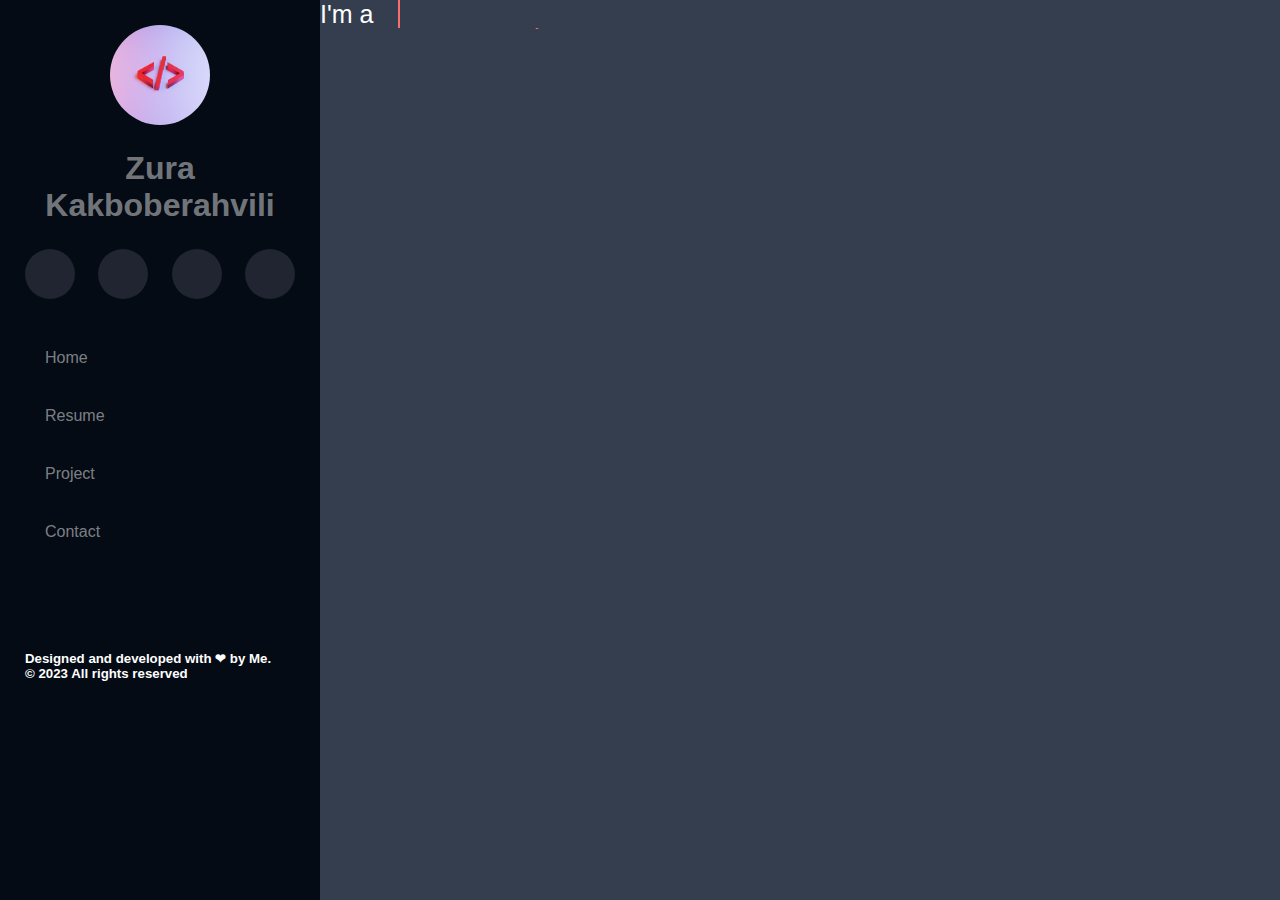
==== index.html @ ddbe8ca7 "Add files via upload" ====
<!DOCTYPE html>
<html lang="en">
  <head>
    <meta charset="UTF-8" />
    <meta http-equiv="X-UA-Compatible" content="IE=edge" />
    <meta name="viewport" content="width=device-width, initial-scale=1.0" />
    <link rel="stylesheet" href="style.css" />
    <link
      rel="stylesheet"
      href="https://cdnjs.cloudflare.com/ajax/libs/font-awesome/6.4.2/css/all.min.css"
      integrity="sha512-z3gLpd7yknf1YoNbCzqRKc4qyor8gaKU1qmn+CShxbuBusANI9QpRohGBreCFkKxLhei6S9CQXFEbbKuqLg0DA=="
      crossorigin="anonymous"
      referrerpolicy="no-referrer"
    />
    <title>Zura's Portfolio</title>
  </head>
  <body>
    <div class="container">
      <div class="leftSide">
        <div class="info">
          <img src="imgs/Screenshot 2023-07-01 at 11.29.58.jpeg" alt="" />
          <a class="title" href="">
            <h1>Zura Kakboberahvili</h1>
          </a>
          <div class="social">
            <a href="https://github.com/kripersa"
              ><i class="fa-brands fa-github"></i
            ></a>
            <a
              href="https://www.linkedin.com/in/zura-kakhoberashvili-475046276/"
              ><i class="fa-brands fa-linkedin"></i
            ></a>
            <a href=""><i class="fa-brands fa-discord"></i></a>
            <a href=""><i class="fa-brands fa-facebook"></i></a>
          </div>
        </div>
        <div class="navigation">
          <ul>
            <li class="home">
              <i class="fa-solid fa-house"></i><span>Home</span>
            </li>
            <li><i class="fa-solid fa-file"></i><span>Resume</span></li>
            <li><i class="fa-solid fa-list-check"></i><span>Project</span></li>
            <li><i class="fa-solid fa-envelope"></i><span>Contact</span></li>
          </ul>
        </div>
        <div class="footer">
          <h5>
            Designed and developed with ❤ by Me. <br />
            © 2023 All rights reserved
          </h5>
        </div>
      </div>
      <div class="rightSide">
        <div class="wrapper">
          <div class="staticText">I'm a</div>
          <ul class="dinamicText">
            <li><span>Web Developer</span></li>
            <li><span>Game Developer</span></li>
          </ul>
        </div>
      </div>
    </div>

    <script src="main.js"></script>
  </body>
</html>
---- style.css ----
* {
  padding: 0;
  margin: 0;
  box-sizing: border-box;
  font-family: "Open Sans", sans-serif;
}
.container {
  width: 100%;
  height: 100vh;
  display: flex;
}
.leftSide {
  background-color: rgb(4, 11, 20);
  height: 100vh;
  width: 25%;
  padding: 25px;
}

.rightSide {
  /* background-image: url(imgs/Screenshot\ 2023-07-01\ at\ 11.29.58.jpeg);
  background-position: center;
  background-size: cover; */
  background: #343e4f;
  display: flex;
  

  height: 100vh;
  width: 75%;
}

.info {
  display: flex;
  flex-direction: column;
  text-align: center;
  align-items: center;
  gap: 25px;
}
img {
  width: 100px;
  height: 100px;
  border-radius: 50px;
}
.title {
  text-decoration: none;
}
h1 {
  color: rgba(255, 255, 255, 0.46);
}
.social {
  width: 100%;
  display: flex;
  justify-content: space-between;
}
.social a {
  display: flex;
  width: 50px;
  height: 50px;
  align-items: center;
  justify-content: center;
  text-decoration: none;
  color: white;
  background-color: rgb(33, 36, 49);
  border-radius: 50%;
  padding: 3px;
}
.fa-brands {
  font-size: 30px;
}

.navigation {
  padding: 10px;
  margin-top: 40px;
}

.navigation ul {
  display: flex;
  gap: 40px;
  flex-direction: column;
}

.home i {
  color: rgb(20, 157, 221);
}
li {
  color: rgba(255, 255, 255, 0.495);
  list-style: none;
}

li span {
  margin-left: 10px;
}

.footer {
  color: white;
  margin-top: 100px;
  margin-left: auto;
}
.wrapper {
  display: inline-flex;
}
.wrapper .staticText {
  font-size: 25px;
  color: #fff;
}

.wrapper .dinamicText {
  margin-left: 15px;
  line-height: 30px;
    overflow: hidden;
  height: 30px;
}

.dinamicText li {
  color: #fc6d6d;
  list-style: none;
  font-size: 25px;
  position: relative;
  animation: slide 10s steps(2) infinite;
  top: 0;
}

@keyframes slide {

  100% {
    top: -60px
  }
} 
  


.dinamicText li span {
  position: relative;
}
.dinamicText li span::after {
  content: "";
  position: absolute;
  height: 100%;
  width: 100%;
  border-left: 2px solid #fc6d6d;
  left: 0;
  background: #343e4f;
  animation: typing 2.2s steps(14) infinite;
}

@keyframes typing {
  100% {
    left: 100%;
    margin: 0 -15px 0 15px;
  }
}
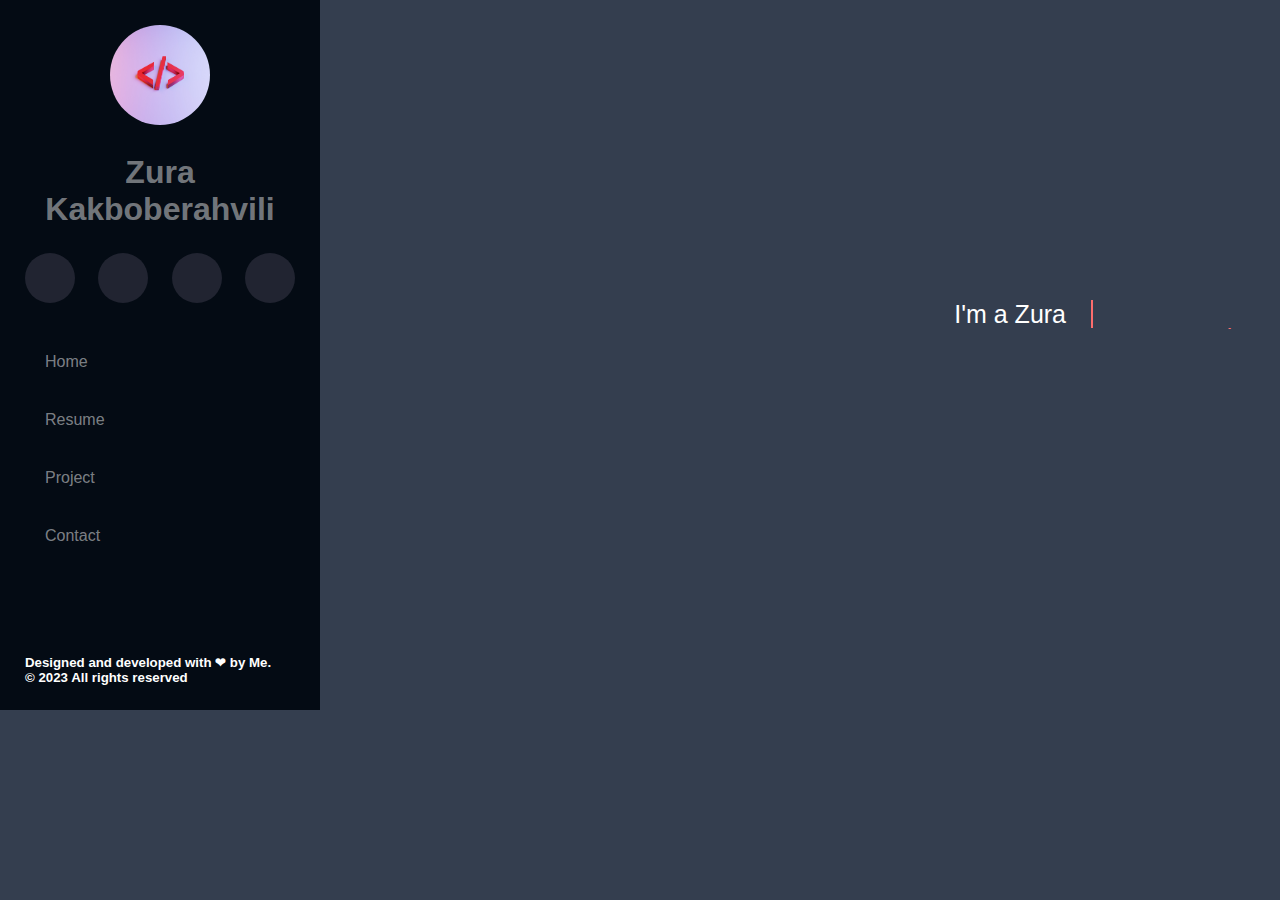
==== commit eb88808f: "added resume" ====
--- a/index.html
+++ b/index.html
@@ -18,16 +18,19 @@
     <div class="container">
       <div class="leftSide">
         <div class="info">
-          <img src="imgs/Screenshot 2023-07-01 at 11.29.58.jpeg" alt="" />
-          <a class="title" href="">
+          <a href="index.html">
+            <img src="imgs/logo.jpeg" alt="" />
+          </a>
+          <a class="title" href="index.html">
             <h1>Zura Kakboberahvili</h1>
           </a>
           <div class="social">
-            <a href="https://github.com/kripersa"
+            <a href="https://github.com/kripersa" target="_blank"
               ><i class="fa-brands fa-github"></i
             ></a>
             <a
               href="https://www.linkedin.com/in/zura-kakhoberashvili-475046276/"
+              target="_blank"
               ><i class="fa-brands fa-linkedin"></i
             ></a>
             <a href=""><i class="fa-brands fa-discord"></i></a>
@@ -36,12 +39,25 @@
         </div>
         <div class="navigation">
           <ul>
-            <li class="home">
-              <i class="fa-solid fa-house"></i><span>Home</span>
-            </li>
-            <li><i class="fa-solid fa-file"></i><span>Resume</span></li>
-            <li><i class="fa-solid fa-list-check"></i><span>Project</span></li>
-            <li><i class="fa-solid fa-envelope"></i><span>Contact</span></li>
+            <a href="index.html">
+              <li class="home">
+                <i class="fa-solid fa-house"></i><span>Home</span>
+              </li>
+            </a>
+            <a
+              href="https://drive.google.com/file/d/10EZX-AkLXNAQ6wEQm6TkpVa63smVOgU-/view?usp=sharing"
+              target="_blank"
+            >
+              <li><i class="fa-solid fa-file"></i><span>Resume</span></li>
+            </a>
+            <a href="projects.html">
+              <li class="project">
+                <i class="fa-solid fa-list-check"></i><span>Project</span>
+              </li>
+            </a>
+            <a href="">
+              <li><i class="fa-solid fa-envelope"></i><span>Contact</span></li>
+            </a>
           </ul>
         </div>
         <div class="footer">
@@ -53,7 +69,7 @@
       </div>
       <div class="rightSide">
         <div class="wrapper">
-          <div class="staticText">I'm a</div>
+          <div class="staticText">I'm a Zura</div>
           <ul class="dinamicText">
             <li><span>Web Developer</span></li>
             <li><span>Game Developer</span></li>
--- a/style.css
+++ b/style.css
@@ -4,27 +4,26 @@
   box-sizing: border-box;
   font-family: "Open Sans", sans-serif;
 }
+
+body {
+  background-color: #343e4f;
+  height: 100vh;
+}
 .container {
   width: 100%;
-  height: 100vh;
   display: flex;
 }
 .leftSide {
   background-color: rgb(4, 11, 20);
-  height: 100vh;
   width: 25%;
   padding: 25px;
+  position: fixed;
 }
 
 .rightSide {
-  /* background-image: url(imgs/Screenshot\ 2023-07-01\ at\ 11.29.58.jpeg);
-  background-position: center;
-  background-size: cover; */
+  margin-left: 25%;
   background: #343e4f;
   display: flex;
-  
-
-  height: 100vh;
   width: 75%;
 }
 
@@ -35,7 +34,7 @@
   align-items: center;
   gap: 25px;
 }
-img {
+.leftSide img {
   width: 100px;
   height: 100px;
   border-radius: 50px;
@@ -62,6 +61,11 @@
   background-color: rgb(33, 36, 49);
   border-radius: 50%;
   padding: 3px;
+  transition: 1s;
+}
+
+.social a:hover {
+  background-color: rgb(85, 85, 236);
 }
 .fa-brands {
   font-size: 30px;
@@ -77,7 +81,9 @@
   gap: 40px;
   flex-direction: column;
 }
-
+.navigation a {
+  text-decoration: none;
+}
 .home i {
   color: rgb(20, 157, 221);
 }
@@ -97,6 +103,8 @@
 }
 .wrapper {
   display: inline-flex;
+  margin-top: 300px;
+  margin-left: auto;
 }
 .wrapper .staticText {
   font-size: 25px;
@@ -106,7 +114,7 @@
 .wrapper .dinamicText {
   margin-left: 15px;
   line-height: 30px;
-    overflow: hidden;
+  overflow: hidden;
   height: 30px;
 }
 
@@ -115,18 +123,15 @@
   list-style: none;
   font-size: 25px;
   position: relative;
-  animation: slide 10s steps(2) infinite;
+  animation: slide 8s steps(2) infinite;
   top: 0;
 }
 
 @keyframes slide {
-
   100% {
-    top: -60px
+    top: -60px;
   }
-} 
-  
-
+}
 
 .dinamicText li span {
   position: relative;
@@ -148,3 +153,63 @@
     margin: 0 -15px 0 15px;
   }
 }
+
+.rightContainer {
+  width: 100%;
+  height: 100%;
+}
+
+/* .projectContainer {
+  width: 100%;
+  height: 100%;
+  background-color: red;
+}
+.projectContainer ul {
+  display: block;
+  margin-top: 200px;
+} */
+
+.projectTitle {
+  color: #fc6d6d;
+  margin-left: 40%;
+  margin-top: 20px;
+}
+.projectTitle span {
+  background: linear-gradient(to right, rgb(202, 182, 213), rgb(225, 225, 179));
+  -webkit-background-clip: text;
+  -webkit-text-fill-color: transparent;
+}
+
+.rightContainer ul li span {
+  width: 100px;
+  /* height: 50px; */
+}
+.rightContainer ul li {
+  text-align: center;
+  height: 100px;
+  font-size: 25px;
+  padding: 0;
+  margin-top: 50px;
+  display: flex;
+  justify-content: space-around;
+  align-items: center;
+  color: black;
+  border: 4px solid #343e4f !important;
+  border-radius: 15px;
+  background-color: white;
+  background-image: linear-gradient(
+    to right,
+    rgb(202, 182, 213),
+    rgb(225, 225, 179)
+  );
+}
+.rightContainer ul li a {
+  text-decoration: none;
+  color: black;
+
+  border-radius: 50%;
+}
+.rightContainer ul li img {
+  width: 200px;
+  height: 200px;
+}
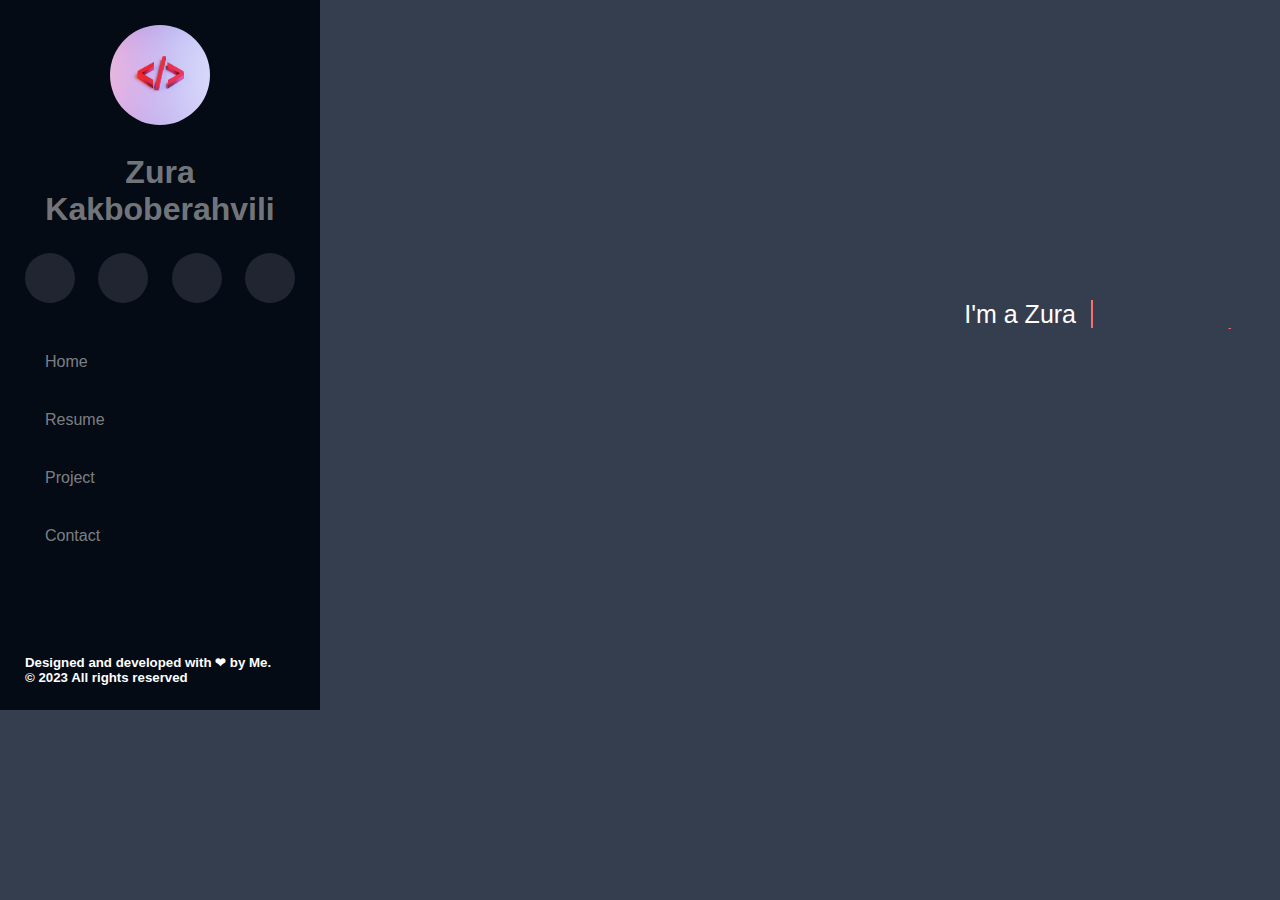
==== commit 5ea0616d: "fixed some bugs" ====
--- a/index.html
+++ b/index.html
@@ -41,18 +41,20 @@
           <ul>
             <a href="index.html">
               <li class="home">
-                <i class="fa-solid fa-house"></i><span>Home</span>
+                <i class="fa-solid fa-house"></i>
+                <span>Home</span>
               </li>
             </a>
             <a
               href="https://drive.google.com/file/d/10EZX-AkLXNAQ6wEQm6TkpVa63smVOgU-/view?usp=sharing"
               target="_blank"
             >
-              <li><i class="fa-solid fa-file"></i><span>Resume</span></li>
+              <li class="navli"><i class="fa-solid fa-file"></i> <span>Resume</span></li>
             </a>
             <a href="projects.html">
               <li class="project">
-                <i class="fa-solid fa-list-check"></i><span>Project</span>
+                <i class="fa-solid fa-list-check"></i>
+                <span>Project</span>
               </li>
             </a>
             <a href="">
--- a/style.css
+++ b/style.css
@@ -87,13 +87,20 @@
 .home i {
   color: rgb(20, 157, 221);
 }
-li {
+.navigation li {
   color: rgba(255, 255, 255, 0.495);
   list-style: none;
 }
 
-li span {
+.navigation li span {
   margin-left: 10px;
+}
+
+.navigation a:hover li i {
+  color: rgb(20, 157, 221);
+}
+.navigation a:hover li span {
+  color: rgba(255, 255, 255, 0.895);
 }
 
 .footer {
@@ -123,7 +130,7 @@
   list-style: none;
   font-size: 25px;
   position: relative;
-  animation: slide 8s steps(2) infinite;
+  animation: slide 8s steps(2 end) infinite;
   top: 0;
 }
 
@@ -159,16 +166,6 @@
   height: 100%;
 }
 
-/* .projectContainer {
-  width: 100%;
-  height: 100%;
-  background-color: red;
-}
-.projectContainer ul {
-  display: block;
-  margin-top: 200px;
-} */
-
 .projectTitle {
   color: #fc6d6d;
   margin-left: 40%;
@@ -182,7 +179,6 @@
 
 .rightContainer ul li span {
   width: 100px;
-  /* height: 50px; */
 }
 .rightContainer ul li {
   text-align: center;
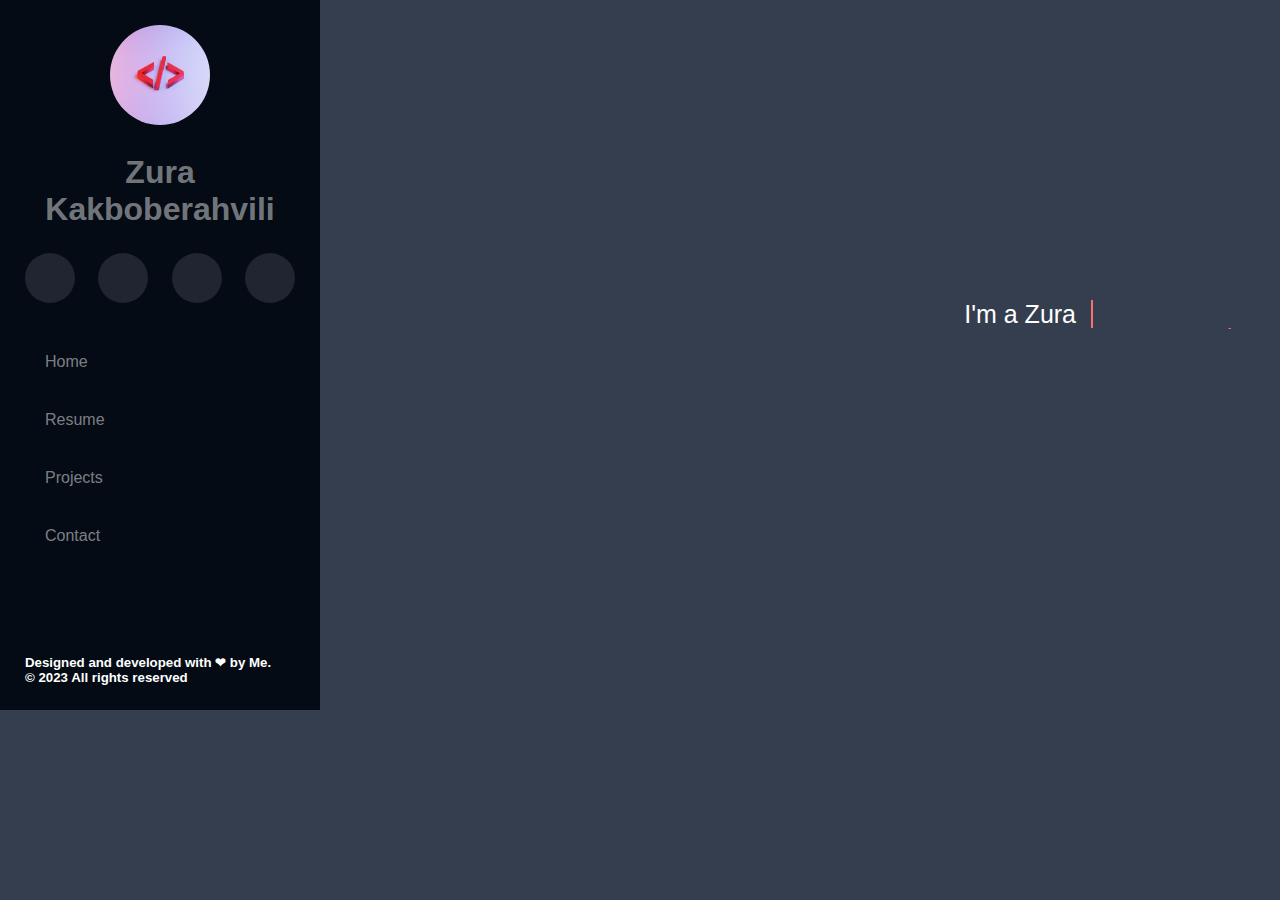
==== commit 5f111831: "Projects (S)" ====
--- a/index.html
+++ b/index.html
@@ -54,7 +54,7 @@
             <a href="projects.html">
               <li class="project">
                 <i class="fa-solid fa-list-check"></i>
-                <span>Project</span>
+                <span>Projects</span>
               </li>
             </a>
             <a href="">
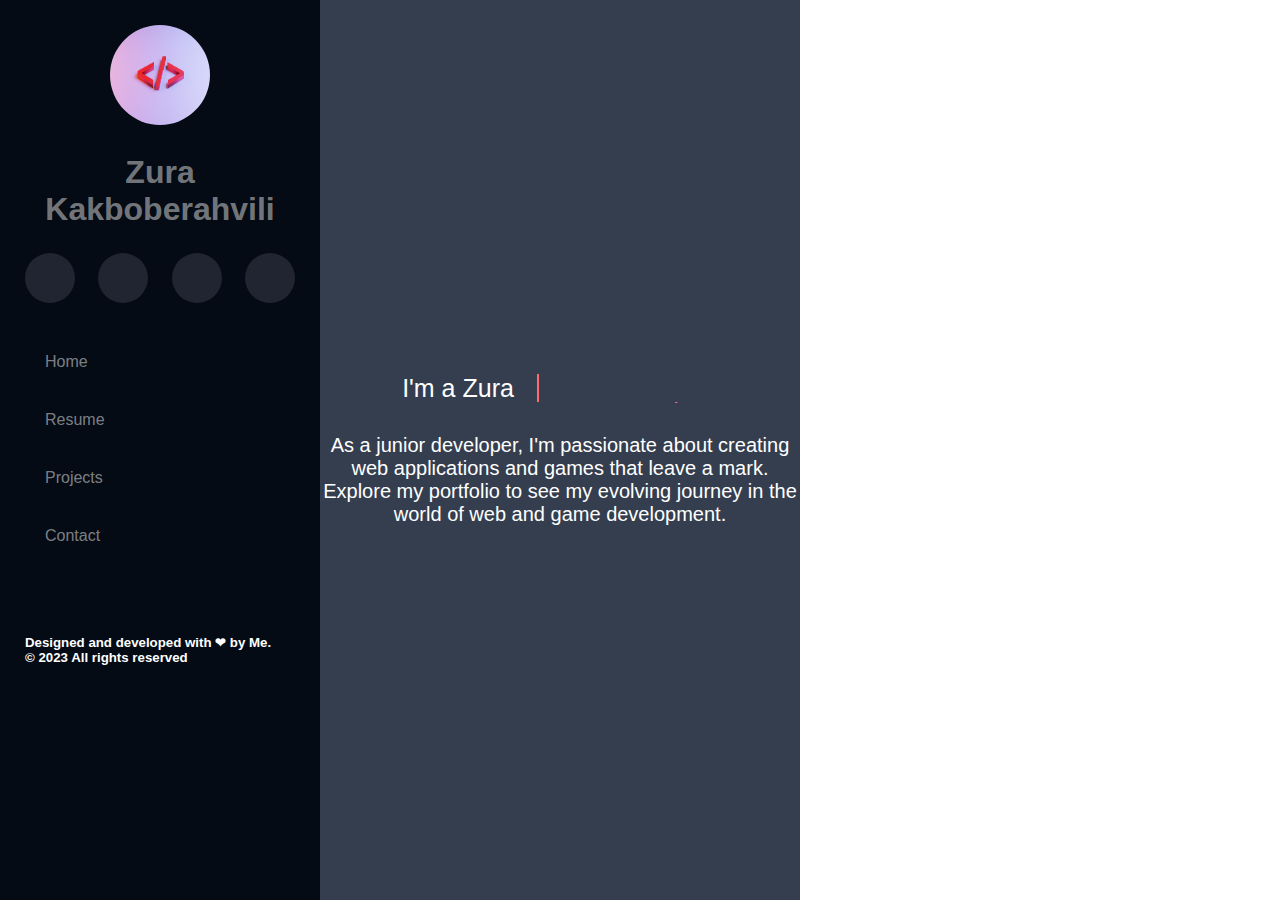
==== commit 9a735632: "change struqture" ====
--- a/index.html
+++ b/index.html
@@ -49,7 +49,9 @@
               href="https://drive.google.com/file/d/10EZX-AkLXNAQ6wEQm6TkpVa63smVOgU-/view?usp=sharing"
               target="_blank"
             >
-              <li class="navli"><i class="fa-solid fa-file"></i> <span>Resume</span></li>
+              <li class="navli">
+                <i class="fa-solid fa-file"></i> <span>Resume</span>
+              </li>
             </a>
             <a href="projects.html">
               <li class="project">
@@ -70,12 +72,25 @@
         </div>
       </div>
       <div class="rightSide">
-        <div class="wrapper">
-          <div class="staticText">I'm a Zura</div>
-          <ul class="dinamicText">
-            <li><span>Web Developer</span></li>
-            <li><span>Game Developer</span></li>
-          </ul>
+        <div class="right-left">
+          <div class="wrapper">
+            <div class="staticText">I'm a Zura</div>
+            <ul class="dinamicText">
+              <li><span>Web Developer</span></li>
+              <li><span>Game Developer</span></li>
+            </ul>
+          </div>
+
+          <div class="info1">
+            <p>
+              As a junior developer, I'm passionate about creating web
+              applications and games that leave a mark. Explore my portfolio to
+              see my evolving journey in the world of web and game development.
+            </p>
+          </div>
+        </div>
+        <div class="right-right">
+
         </div>
       </div>
     </div>
--- a/style.css
+++ b/style.css
@@ -6,25 +6,33 @@
 }
 
 body {
-  background-color: #343e4f;
+  background-color: rgb(49, 113, 145);
   height: 100vh;
 }
 .container {
-  width: 100%;
-  display: flex;
+  height: 100vh;
+  width: 100%;
 }
 .leftSide {
   background-color: rgb(4, 11, 20);
   width: 25%;
-  padding: 25px;
+  padding: 25px 25px 25px 25px;
+  height: 100%;
   position: fixed;
+  top: 0;
 }
 
 .rightSide {
+  background: #343e4f;
+  width: 75%;
+  height: 100vh;
+  display: flex;
   margin-left: 25%;
-  background: #343e4f;
-  display: flex;
-  width: 75%;
+}
+
+.info1 p {
+  color: white;
+  font-size: 20px;
 }
 
 .info {
@@ -105,13 +113,17 @@
 
 .footer {
   color: white;
-  margin-top: 100px;
+  margin-top: 80px;
   margin-left: auto;
 }
 .wrapper {
   display: inline-flex;
-  margin-top: 300px;
-  margin-left: auto;
+}
+
+.rightSide img {
+  margin: auto;
+  height: 300px;
+  width: 300px;
 }
 .wrapper .staticText {
   font-size: 25px;
@@ -174,6 +186,7 @@
 .projectTitle span {
   background: linear-gradient(to right, rgb(202, 182, 213), rgb(225, 225, 179));
   -webkit-background-clip: text;
+  background-clip: text;
   -webkit-text-fill-color: transparent;
 }
 
@@ -209,3 +222,24 @@
   width: 200px;
   height: 200px;
 }
+
+.right-right {
+  width: 50%;
+  height: 100%;
+  background-color: #ffffff;
+  background-image: url(/portfolio/imgs/coding.jpeg);
+  background-position: absolute;
+  background-size: cover;
+  background-repeat: no-repeat;
+}
+
+.right-left {
+  width: 50%;
+  display: flex;
+  flex-direction: column;
+  justify-content: center;
+  align-items: center;
+  text-align: center;
+  height: 100%;
+  gap: 30px;
+}
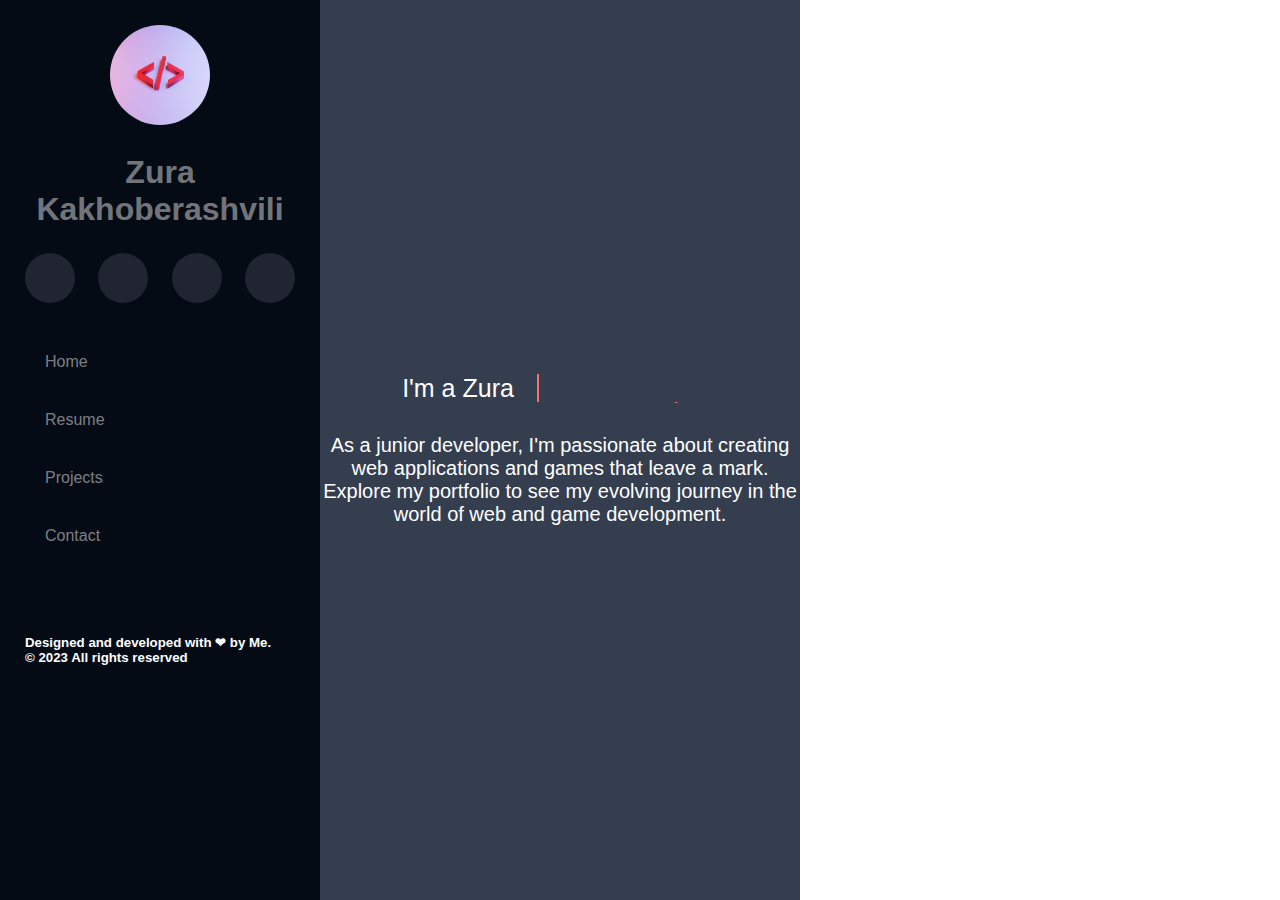
==== commit 3932e5a0: "fixed my name" ====
--- a/index.html
+++ b/index.html
@@ -22,7 +22,7 @@
             <img src="imgs/logo.jpeg" alt="" />
           </a>
           <a class="title" href="index.html">
-            <h1>Zura Kakboberahvili</h1>
+            <h1>Zura Kakhoberashvili</h1>
           </a>
           <div class="social">
             <a href="https://github.com/kripersa" target="_blank"
--- a/style.css
+++ b/style.css
@@ -6,7 +6,7 @@
 }
 
 body {
-  background-color: rgb(49, 113, 145);
+  background-color: #343e4f;
   height: 100vh;
 }
 .container {
